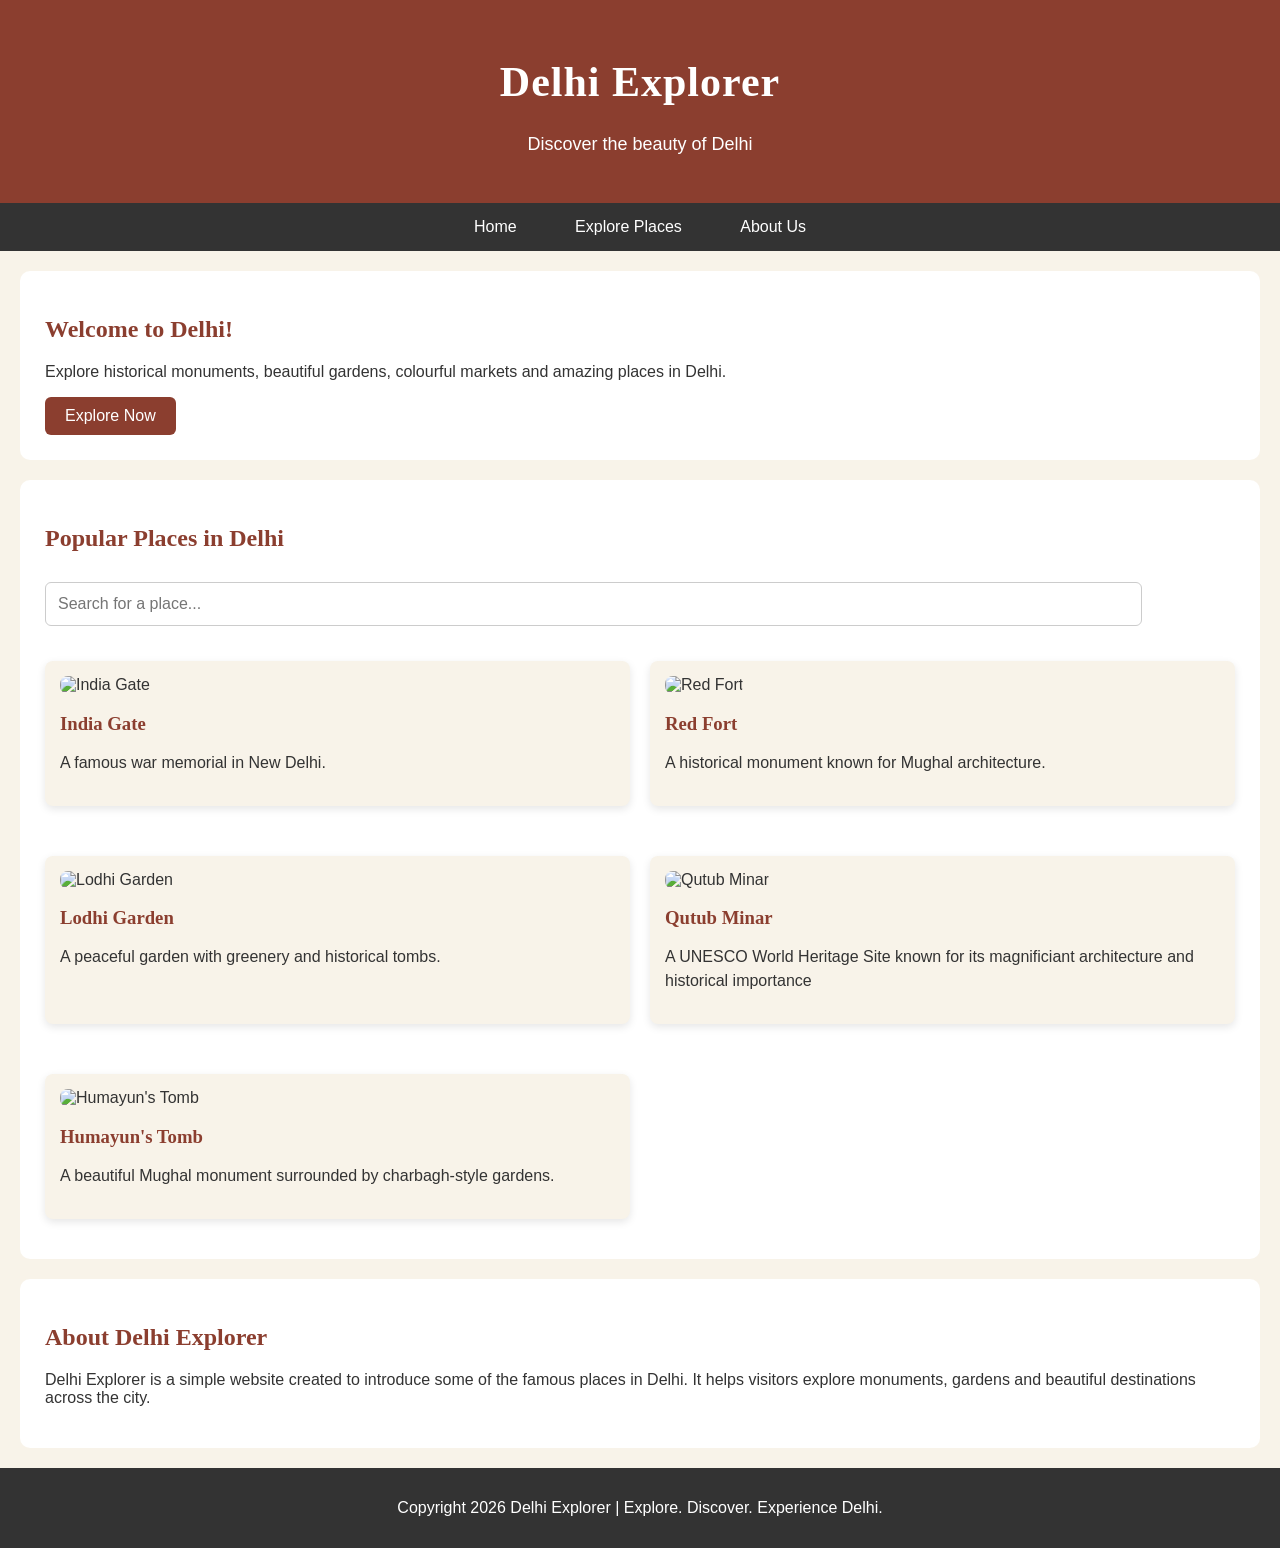
==== index.html @ dc499a70 "Add files via upload" ====
<!DOCTYPE html>
<html>
    <head>
        <title>Delhi Explorer</title>
        <link rel="stylesheet"
        href="style.css">
    </head>
    <body>
        <header>
            <h1>Delhi Explorer</h1>
            <p>Discover the beauty of Delhi</p>
        </header>
        <nav>
            <a href="#home">Home</a>
            <a href="#places">Explore Places</a>
            <a href="#about">About Us</a>
        </nav>
        <section id="Home">
            <h2>Welcome to Delhi!</h2>
            <p>Explore historical monuments, beautiful gardens, colourful markets and amazing places in Delhi.</p>
            <button
            onclick="showMessage()">Explore Now</button>
        </section>
        <section id="places">
            <h2>Popular Places in Delhi</h2>
            <input type="text" id="search"
            placeholder="Search for a place..."
            onkeyup="searchPlaces()">
            <div class="places-container">
            <div class="place-card">
                <img src="images/india-gate.jpeg"
                alt="India Gate">
            <h3>India Gate</h3>
            <p>A famous war memorial in New Delhi.</p>
            </div>
            <div class="place-card">
                <img src="images/red-fort.jpeg"
                alt="Red Fort">
            <h3>Red Fort</h3>
            <p>A historical monument known for Mughal architecture.</p>
            </div>
            <div class="place-card">
                <img src="images/lodhi-garden.jpeg"
                alt="Lodhi Garden">
            <h3>Lodhi Garden</h3>
            <p>A peaceful garden with greenery and historical tombs.</p>
            </div>
            <div class="place-card">
                <img src="images/qutub-minar.jpeg"
                alt="Qutub Minar">
            <h3>Qutub Minar</h3>
            <p>A UNESCO World Heritage Site known for its magnificiant architecture and historical importance</p>
            </div>
            <div class="place-card">
                <img src="images/humayun-tomb.jpeg"
                alt="Humayun's Tomb">
            <h3>Humayun's Tomb</h3> 
            <p>A beautiful Mughal monument surrounded by charbagh-style gardens.</p> 
            </div> 
            </div>      
        </section>
        <section id="about">
            <h2>About Delhi Explorer</h2>
            <p>Delhi Explorer is a simple website created to introduce some of the famous places in Delhi. It helps visitors explore monuments, gardens and beautiful destinations across the city.</p>
        </section>
        <footer>
            <p>Copyright 2026 Delhi Explorer | Explore. Discover. Experience Delhi.</p>
        </footer>
        <script src="script.js"></script>
    </body>
</html>
---- style.css ----
body{
    margin:0;
    font-family:Arial, sans-serif;
    background-color:#f8f3e9;
color:#333;
}
h1,h2,h3{
    font-family:Georgia, serif;
}
header{
    background-color:#8b3e2f;
    color:white;
    text-align:center;
    padding:30px;
}
nav{
    background-color: #333;
    padding:15px;
    text-align:center;
}
nav a{
    color:white;
    text-decoration: none;
    margin: 15px;
    padding: 8px 12px;
    border-radius: 5px;
}
nav a:hover {
    background-color: #8b3e2f;
}
section{
    background-color: white;
    padding: 25px;
    margin:20px;
    border-radius: 10px;
}
h2{
    color: #8b3e2f;
}
button{
    background-color: #8b3e2f;
    color: white;
    padding: 10px 20px;
    border: none;
    cursor: pointer;
    border-radius: 6px;
    font-size: 16px;
}
button:hover{
    background-color: #bd7055;
}
.place-card{
    background-color: #f8f3e9;
    padding: 15px;
    margin: 15px 0;
    border-radius: 8px;
    box-shadow: 0 3px 8px rgba(0, 0, 0,0.1);
}
.place-card:hover {
    transform: translate(-5px);
}
.place-card h3{
    color: #8b3e2f;
    margin-bottom: 8px;
}
.place-card img{
    width: 100%;
    height: 200px;
    object-fit: contain;
    border-radius: 8px;
}
#search {
    width: 90%;
    padding: 12px;
    margin: 10px 0 20px;
    border: 1px solid #ccc;
    border-radius: 6px;
    font-size: 16px;
}
header h1 {
    font-size: 42px;
    letter-spacing: 1px;
}
header p {
    font-size: 18px;
}
.places-container {
    display: grid;
    grid-template-columns: 1fr 1fr;
    gap: 20px;
}
#home {
    text-align: center;
    padding: 40px 25px;
}
footer {
    background-color: #333;
    color: white;
    text-align: center;
    padding: 15px;
    margin-top: 20px;
}
.place-card p {
    line-height: 1.5;
}
@media (max-width: 600px) {
    .places-container {
        grid-template-columns: 1fr;
    }
}
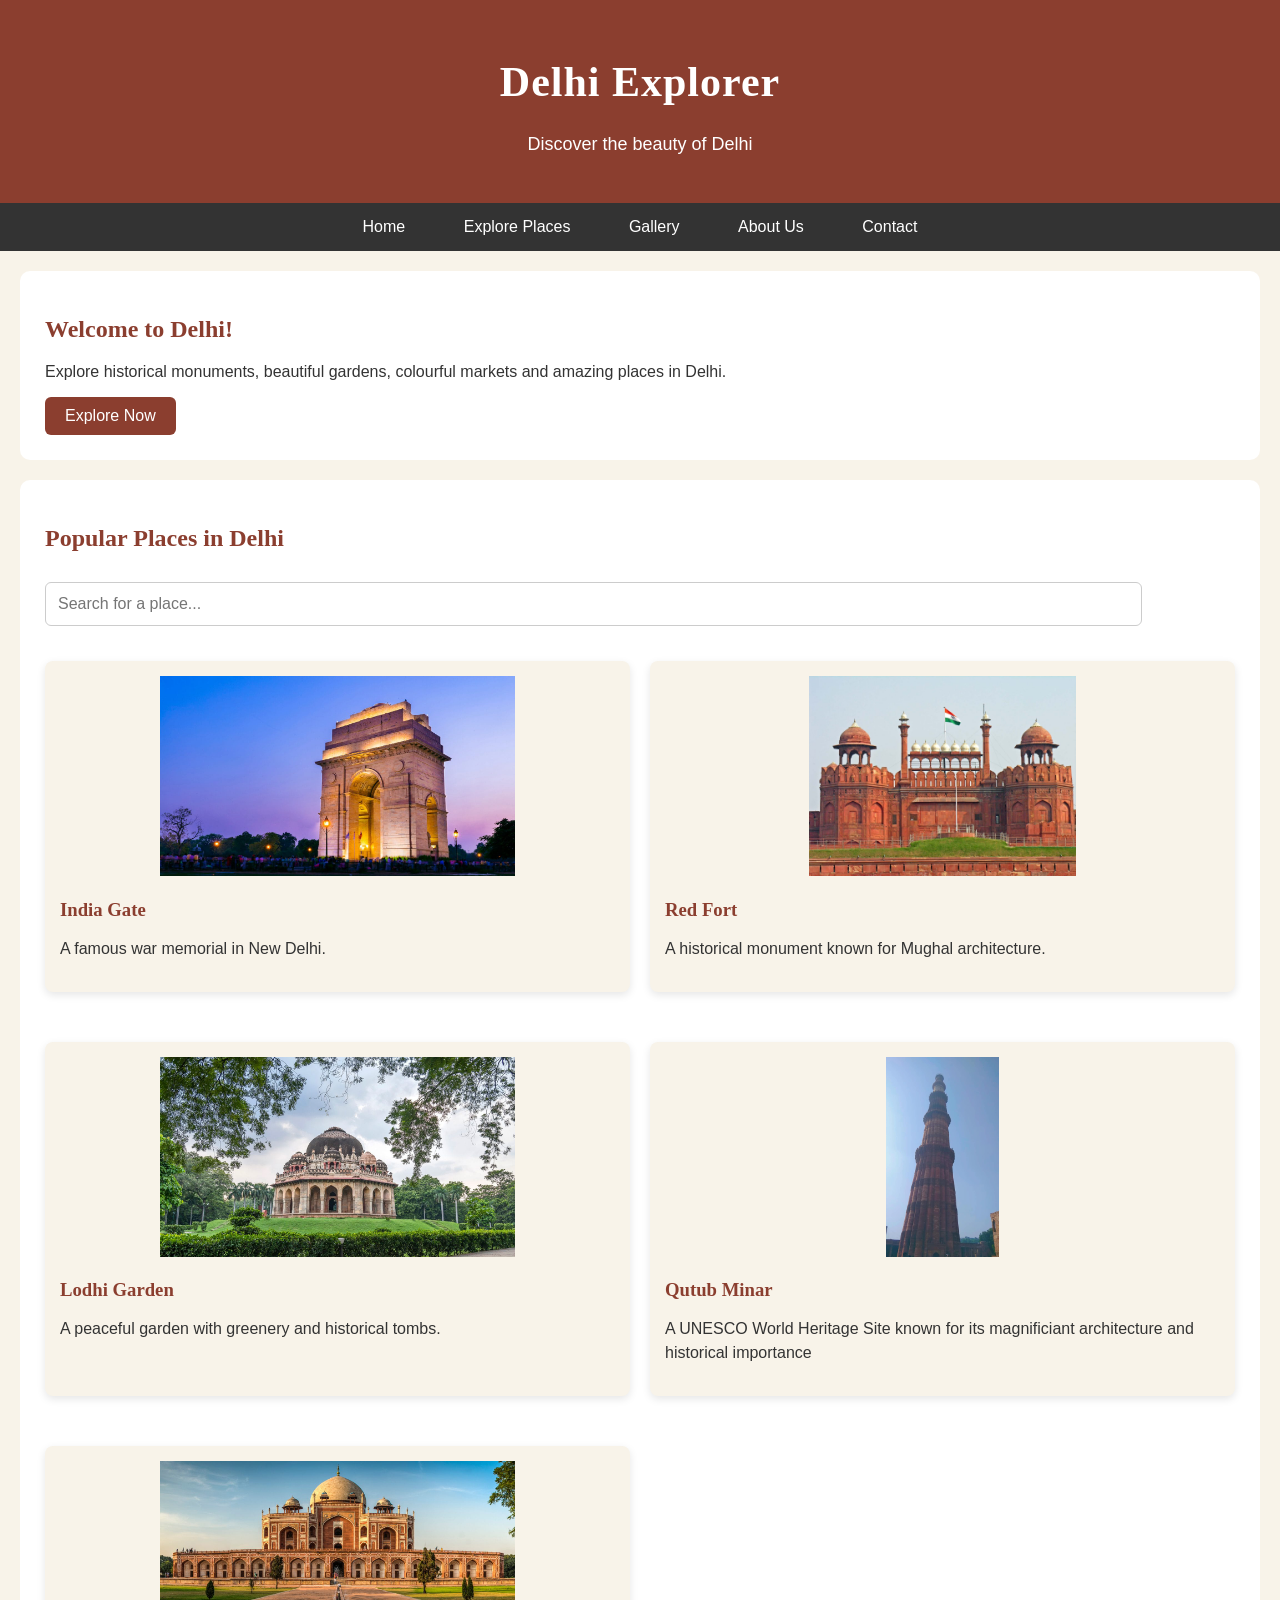
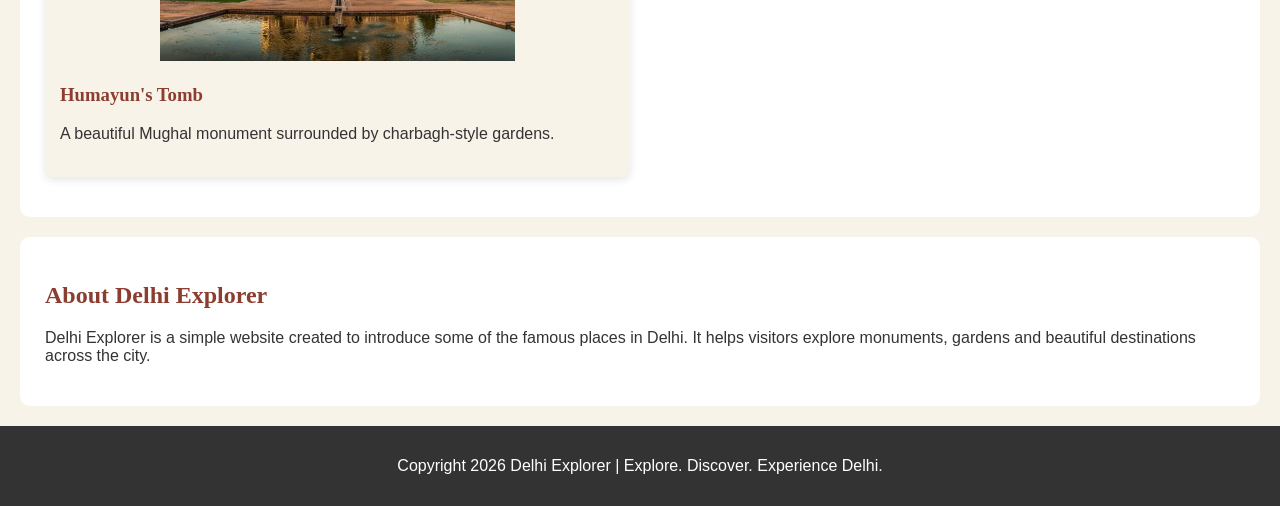
==== commit 239be31c: "Add files via upload" ====
--- a/index.html
+++ b/index.html
@@ -11,9 +11,11 @@
             <p>Discover the beauty of Delhi</p>
         </header>
         <nav>
-            <a href="#home">Home</a>
-            <a href="#places">Explore Places</a>
-            <a href="#about">About Us</a>
+    <a href="index.html">Home</a>
+    <a href="places.html">Explore Places</a>
+    <a href="gallery.html">Gallery</a>
+    <a href="about.html">About Us</a>
+    <a href="contact.html">Contact</a>
         </nav>
         <section id="Home">
             <h2>Welcome to Delhi!</h2>
--- a/style.css
+++ b/style.css
@@ -107,4 +107,28 @@
     .places-container {
         grid-template-columns: 1fr;
     }
-}+}
+form {
+    background-color: #f8f3e9;
+    padding: 20px;
+    border-radius: 8px;
+}
+
+form input,
+form textarea {
+    width: 90%;
+    padding: 12px;
+    margin-top: 8px;
+    border: 1px solid #ccc;
+    border-radius: 5px;
+    font-size: 16px;
+}
+
+form textarea {
+    height: 100px;
+}
+
+video {
+    margin-top: 15px;
+    border-radius: 8px;
+}
